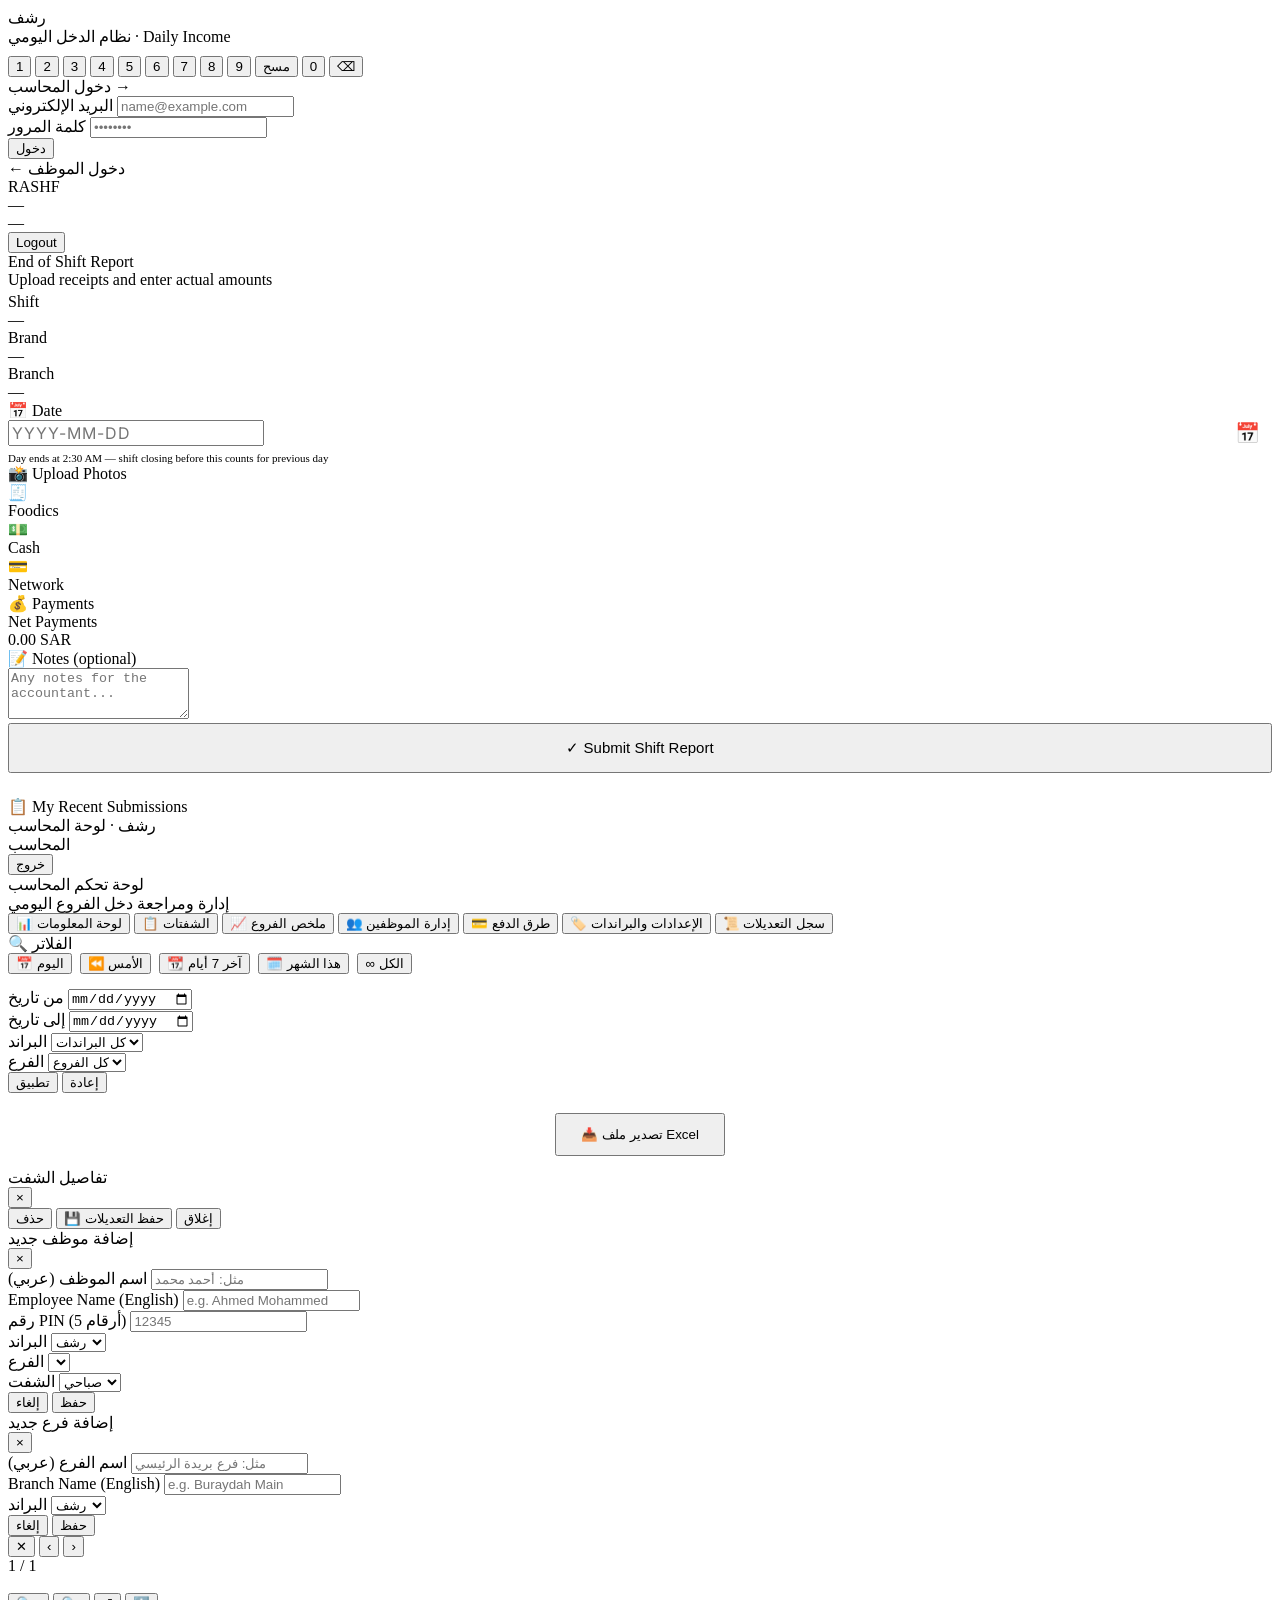
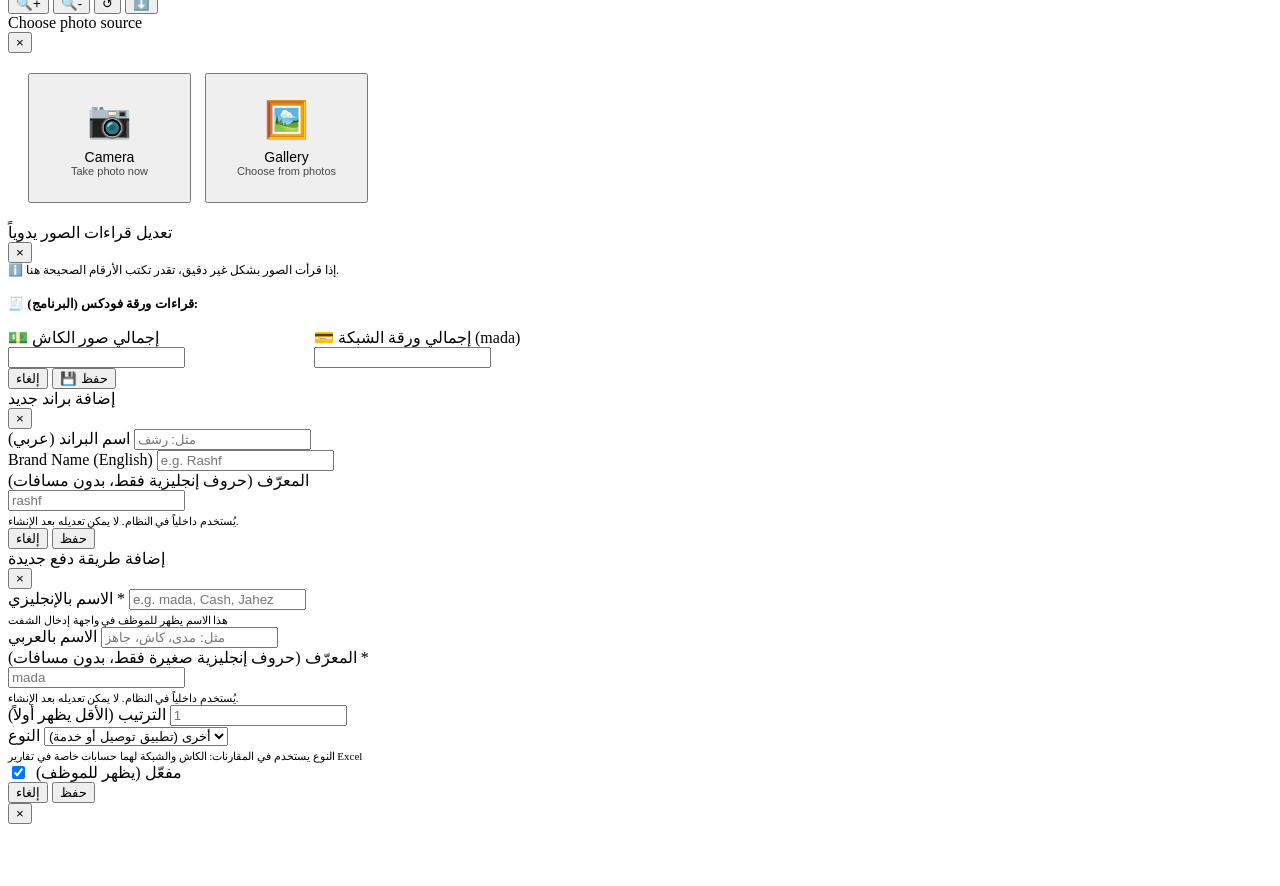
==== index.html @ af958cca "Add files via upload" ====
<!DOCTYPE html>
<html lang="ar">
<head>
<meta charset="UTF-8">
<meta name="viewport" content="width=device-width, initial-scale=1.0">
<meta name="theme-color" content="#0f1419">
<title>Daily Income System | نظام الدخل اليومي</title>
<link rel="preconnect" href="https://fonts.googleapis.com">
<link rel="preconnect" href="https://fonts.gstatic.com" crossorigin>
<link rel="preconnect" href="https://www.gstatic.com" crossorigin>
<link rel="preconnect" href="https://firestore.googleapis.com">
<link href="https://fonts.googleapis.com/css2?family=Tajawal:wght@400;700;900&family=IBM+Plex+Sans+Arabic:wght@400;500;600;700&family=Inter:wght@400;500;600;700;800&display=swap" rel="stylesheet">
<link rel="stylesheet" href="css/app.css">
<script type="module" src="js/main.js"></script>
</head>
<body>

<!-- ============ LOGIN ============ -->
<div id="loginScreen" class="login-screen">
  <div class="login-card">
    <div class="login-logo">رشف</div>
    <div class="login-subtitle">نظام الدخل اليومي · Daily Income</div>
    <div id="loginSyncNote" style="text-align:center;font-size:11px;color:var(--text-3);margin:-22px 0 18px;min-height:14px;"></div>

    <!-- PIN login (default) -->
    <div id="pinLoginView">
      <div class="login-error" id="loginError"></div>
      <div class="pin-display" id="pinDisplay">
        <div class="pin-dot"></div>
        <div class="pin-dot"></div>
        <div class="pin-dot"></div>
        <div class="pin-dot"></div>
        <div class="pin-dot"></div>
      </div>
      <div class="pin-pad">
        <button class="pin-key" onclick="pinPress('1')">1</button>
        <button class="pin-key" onclick="pinPress('2')">2</button>
        <button class="pin-key" onclick="pinPress('3')">3</button>
        <button class="pin-key" onclick="pinPress('4')">4</button>
        <button class="pin-key" onclick="pinPress('5')">5</button>
        <button class="pin-key" onclick="pinPress('6')">6</button>
        <button class="pin-key" onclick="pinPress('7')">7</button>
        <button class="pin-key" onclick="pinPress('8')">8</button>
        <button class="pin-key" onclick="pinPress('9')">9</button>
        <button class="pin-key action" onclick="pinClear()">مسح</button>
        <button class="pin-key" onclick="pinPress('0')">0</button>
        <button class="pin-key action" onclick="pinDelete()">⌫</button>
      </div>
      <div class="login-mode-toggle">
        <a onclick="showAccountantLogin()">دخول المحاسب →</a>
      </div>
    </div>

    <!-- Accountant login -->
    <div class="acc-login-form" id="accLoginView">
      <div class="login-error" id="accLoginError"></div>
      <div class="form-group">
        <label class="form-label">البريد الإلكتروني</label>
        <input type="text" inputmode="email" autocomplete="username" class="form-input" id="accUsername" placeholder="name@example.com" style="direction: ltr; text-align: left;">
      </div>
      <div class="form-group">
        <label class="form-label">كلمة المرور</label>
        <input type="password" class="form-input" id="accPassword" autocomplete="current-password" placeholder="••••••••">
      </div>
      <button class="btn btn-block" id="accLoginBtn" onclick="handleAccountantLogin()">دخول</button>
      <div class="login-mode-toggle">
        <a onclick="showPinLogin()">← دخول الموظف</a>
      </div>
    </div>
  </div>
</div>

<!-- ============ EMPLOYEE APP ============ -->
<div id="employeeApp" class="app">
  <div class="navbar">
    <div class="navbar-brand">RASHF</div>
    <div class="navbar-user">
      <div class="user-info">
        <div class="name" id="empName">—</div>
        <div class="meta" id="empMeta">—</div>
      </div>
      <button class="btn btn-secondary btn-sm" onclick="logout()">Logout</button>
    </div>
  </div>
  <div class="container">
    <div class="page-header">
      <div class="page-title">End of Shift Report</div>
      <div class="page-subtitle">Upload receipts and enter actual amounts</div>
      <div id="empSyncStatus" style="font-size: 11px; color: var(--text-3); margin-top: 4px;"></div>
    </div>

    <div id="empAlert"></div>

    <!-- Info bar showing employee/shift/brand -->
    <div class="info-bar">
      <div class="info-cell">
        <div class="label">Shift</div>
        <div class="value" id="infoShift">—</div>
      </div>
      <div class="info-cell">
        <div class="label">Brand</div>
        <div class="value" id="infoBrand">—</div>
      </div>
      <div class="info-cell">
        <div class="label">Branch</div>
        <div class="value" id="infoBranch">—</div>
      </div>
    </div>

    <!-- Date -->
    <div class="card">
      <div class="card-title"><span class="icon">📅</span> Date</div>
      <div style="position: relative;">
        <input type="text" class="form-input" id="empDateDisplay" readonly tabindex="-1" placeholder="YYYY-MM-DD" style="direction: ltr; text-align: left; font-family: 'Inter', monospace; font-size: 16px; letter-spacing: 1px;">
        <span style="position: absolute; right: 12px; top: 50%; transform: translateY(-50%); font-size: 20px; pointer-events: none;">📅</span>
        <input type="date" id="empDate" aria-label="Date" style="position: absolute; inset: 0; width: 100%; height: 100%; opacity: 0; cursor: pointer;" onclick="openDatePicker()" onchange="onDateChange()">
      </div>
      <div style="font-size: 11px; color: var(--text-3); margin-top: 6px;">
        Day ends at 2:30 AM — shift closing before this counts for previous day
      </div>
    </div>

    <!-- Images -->
    <div class="card">
      <div class="card-title"><span class="icon">📸</span> Upload Photos</div>

      <!-- Hidden file inputs for camera and gallery -->
      <input type="file" id="fileFoodicsCamera" accept="image/*" capture="environment" style="display:none" onchange="handleFileUpload(event, 'foodics')">
      <input type="file" id="fileFoodicsGallery" accept="image/*" multiple style="display:none" onchange="handleFileUpload(event, 'foodics')">
      <input type="file" id="fileCashCamera" accept="image/*" capture="environment" style="display:none" onchange="handleFileUpload(event, 'cash')">
      <input type="file" id="fileCashGallery" accept="image/*" multiple style="display:none" onchange="handleFileUpload(event, 'cash')">
      <input type="file" id="fileNetworkCamera" accept="image/*" capture="environment" style="display:none" onchange="handleFileUpload(event, 'network')">
      <input type="file" id="fileNetworkGallery" accept="image/*" multiple style="display:none" onchange="handleFileUpload(event, 'network')">

      <div class="upload-section">
        <div class="upload-box" id="boxFoodics" onclick="showUploadOptions('foodics')">
          <div class="upload-icon">🧾</div>
          <div class="upload-label">Foodics</div>
          <span class="file-count" style="display:none;">0</span>
        </div>
        <div class="upload-box" id="boxCash" onclick="showUploadOptions('cash')">
          <div class="upload-icon">💵</div>
          <div class="upload-label">Cash</div>
          <span class="file-count" style="display:none;">0</span>
        </div>
        <div class="upload-box" id="boxNetwork" onclick="showUploadOptions('network')">
          <div class="upload-icon">💳</div>
          <div class="upload-label">Network</div>
          <span class="file-count" style="display:none;">0</span>
        </div>
      </div>
      <div id="previewFoodics" class="preview-list"></div>
      <div id="previewCash" class="preview-list"></div>
      <div id="previewNetwork" class="preview-list"></div>
    </div>

    <!-- Payments -->
    <div class="card">
      <div class="card-title"><span class="icon">💰</span> Payments</div>
      <div class="payments-grid" id="empPaymentsGrid">
        <!-- Will be populated dynamically by renderEmpPaymentsGrid() -->
      </div>
      <div class="total-card">
        <div class="label">Net Payments</div>
        <div>
          <span class="value" id="empTotal">0.00</span>
          <span class="currency">SAR</span>
        </div>
      </div>
    </div>

    <!-- Notes -->
    <div class="card">
      <div class="card-title"><span class="icon">📝</span> Notes (optional)</div>
      <textarea class="form-textarea" id="empNotes" rows="3" placeholder="Any notes for the accountant..."></textarea>
    </div>

    <div style="display: flex; gap: 10px;">
      <button class="btn btn-block" style="font-size: 15px; padding: 14px; flex: 1;" onclick="submitShift()" id="empSubmitBtn">
        ✓ Submit Shift Report
      </button>
      <button class="btn btn-secondary" style="font-size: 14px; padding: 14px 20px; display: none;" onclick="empCancelEdit()" id="empCancelEditBtn">
        ✕ Cancel Edit
      </button>
    </div>

    <div class="card" style="margin-top: 24px;">
      <div class="card-title"><span class="icon">📋</span> My Recent Submissions</div>
      <div id="empSubmissionsList"></div>
    </div>
  </div>
</div>

<!-- ============ ACCOUNTANT APP ============ -->
<div id="accountantApp" class="app">
  <div class="navbar">
    <div class="navbar-brand">رشف · لوحة المحاسب</div>
    <div class="navbar-user">
      <div class="user-info">
        <div class="name" id="accUserLabel">المحاسب</div>
        <div class="meta" id="navSyncStatus"></div>
      </div>
      <button class="btn btn-secondary btn-sm" onclick="logout()">خروج</button>
    </div>
  </div>
  <div class="container">
    <div class="page-header">
      <div class="page-title">لوحة تحكم المحاسب</div>
      <div class="page-subtitle">إدارة ومراجعة دخل الفروع اليومي</div>
    </div>

    <div id="accAlert"></div>
    <div id="accSecurityBanner"></div>

    <div class="tabs">
      <button class="tab active" onclick="switchTab('dashboard', this)">📊 لوحة المعلومات</button>
      <button class="tab" onclick="switchTab('shifts', this)">📋 الشفتات</button>
      <button class="tab" onclick="switchTab('summary', this)">📈 ملخص الفروع</button>
      <button class="tab" onclick="switchTab('employees', this)">👥 إدارة الموظفين</button>
      <button class="tab" onclick="switchTab('payments', this)">💳 طرق الدفع</button>
      <button class="tab" onclick="switchTab('brands', this)">🏷️ الإعدادات والبراندات</button>
      <button class="tab" onclick="switchTab('audit', this)">📜 سجل التعديلات</button>
    </div>

    <!-- Dashboard tab -->
    <div id="tabDashboard" class="tab-content">
      <div class="stats-grid" id="statsGrid"></div>


      <div class="card">
        <div class="card-title"><span class="icon">🔍</span> الفلاتر</div>
        <div style="display: flex; gap: 8px; margin-bottom: 14px; flex-wrap: wrap;">
          <button class="btn btn-sm btn-secondary" onclick="quickFilter('today')">📅 اليوم</button>
          <button class="btn btn-sm btn-secondary" onclick="quickFilter('yesterday')">⏪ الأمس</button>
          <button class="btn btn-sm btn-secondary" onclick="quickFilter('week')">📆 آخر 7 أيام</button>
          <button class="btn btn-sm btn-secondary" onclick="quickFilter('month')">🗓️ هذا الشهر</button>
          <button class="btn btn-sm btn-secondary" onclick="quickFilter('all')">∞ الكل</button>
        </div>
        <div class="filter-bar">
          <div class="form-group">
            <label class="form-label">من تاريخ</label>
            <input type="date" class="form-input" id="filterDateFrom">
          </div>
          <div class="form-group">
            <label class="form-label">إلى تاريخ</label>
            <input type="date" class="form-input" id="filterDateTo">
          </div>
          <div class="form-group">
            <label class="form-label">البراند</label>
            <select class="form-select" id="filterBrand">
              <option value="">كل البراندات</option>
              <option value="rashf">رشف</option>
              <option value="armeema">أرميما</option>
            </select>
          </div>
          <div class="form-group">
            <label class="form-label">الفرع</label>
            <select class="form-select" id="filterBranch">
              <option value="">كل الفروع</option>
            </select>
          </div>
          <button class="btn" onclick="applyFilters()">تطبيق</button>
          <button class="btn btn-secondary" onclick="resetFilters()">إعادة</button>
        </div>
      </div>

      <div style="text-align: center; margin-top: 20px;">
        <button class="btn btn-success" style="padding: 12px 24px;" onclick="exportToExcel()">
          📥 تصدير ملف Excel
        </button>
      </div>
      <div id="loadedRangeNote" style="text-align: center; font-size: 11px; color: var(--text-3); margin-top: 12px;"></div>
    </div>

    <!-- Shifts tab -->
    <div id="tabShifts" class="tab-content" style="display:none;">
      <!-- Batch OCR section -->
      <div class="card" style="border-color: rgba(96, 165, 250, 0.3);">
        <div class="card-title" style="color: var(--info);">
          <span class="icon">🤖</span> قراءة جماعية للصور بالذكاء الاصطناعي
        </div>
        <p style="color: var(--text-2); font-size: 13px; margin-bottom: 14px; line-height: 1.7;">
          حدد التاريخ والنطاق ثم اضغط "ابدأ القراءة الجماعية" — النظام راح يقرأ كل صور الشفتات تلقائياً ويحفظ النتائج.
          بعدها تقدر تراجع كل شفت على حدة.
        </p>
        <div style="display: flex; gap: 8px; flex-wrap: wrap; margin-bottom: 14px;">
          <button class="btn btn-sm btn-secondary" onclick="setBatchDate('today')">📅 اليوم</button>
          <button class="btn btn-sm btn-secondary" onclick="setBatchDate('yesterday')">⏪ الأمس</button>
          <button class="btn btn-sm btn-secondary" onclick="setBatchDate('week')">📆 آخر 7 أيام</button>
        </div>
        <div class="filter-bar" style="margin-bottom: 14px;">
          <div class="form-group">
            <label class="form-label">من تاريخ</label>
            <input type="date" class="form-input" id="batchDateFrom">
          </div>
          <div class="form-group">
            <label class="form-label">إلى تاريخ</label>
            <input type="date" class="form-input" id="batchDateTo">
          </div>
          <div class="form-group">
            <label class="form-label">الفرع</label>
            <select class="form-select" id="batchBranch">
              <option value="">كل الفروع</option>
            </select>
          </div>
          <div class="form-group">
            <label class="form-label">الحالة</label>
            <select class="form-select" id="batchScope">
              <option value="pending">الشفتات غير المقروءة فقط</option>
              <option value="all">كل الشفتات (إعادة قراءة)</option>
            </select>
          </div>
        </div>
        <div style="display: flex; gap: 8px; flex-wrap: wrap;">
          <button class="btn" onclick="startBatchOcr()" id="batchStartBtn">▶️ ابدأ القراءة الجماعية</button>
          <button class="btn btn-secondary" onclick="previewBatchScope()">🔍 عرض الشفتات المختارة</button>
        </div>
        <div id="batchStatus" style="margin-top: 14px;"></div>
      </div>

      <!-- Image Export section -->
      <div class="card" style="border-color: rgba(212, 165, 116, 0.3);">
        <div class="card-title" style="color: var(--accent);">
          <span class="icon">📦</span> تصدير الصور كملف مضغوط (ZIP)
        </div>
        <p style="color: var(--text-2); font-size: 13px; margin-bottom: 14px; line-height: 1.7;">
          حدد التاريخ والنطاق ثم اضغط "تصدير الصور" — النظام راح يجمع كل صور الشفتات في ملف ZIP منظم:<br>
          <code style="background: var(--bg); padding: 2px 6px; border-radius: 4px; font-size: 11px;">الفرع/التاريخ_الشفت/فودكس_1.jpg, كاش_1.jpg, شبكة_1.jpg</code>
        </p>
        <div style="display: flex; gap: 8px; flex-wrap: wrap; margin-bottom: 14px;">
          <button class="btn btn-sm btn-secondary" onclick="setExportDate('today')">📅 اليوم</button>
          <button class="btn btn-sm btn-secondary" onclick="setExportDate('yesterday')">⏪ الأمس</button>
          <button class="btn btn-sm btn-secondary" onclick="setExportDate('week')">📆 آخر 7 أيام</button>
          <button class="btn btn-sm btn-secondary" onclick="setExportDate('month')">📊 هذا الشهر</button>
        </div>
        <div class="filter-bar" style="margin-bottom: 14px;">
          <div class="form-group">
            <label class="form-label">من تاريخ</label>
            <input type="date" class="form-input" id="exportDateFrom">
          </div>
          <div class="form-group">
            <label class="form-label">إلى تاريخ</label>
            <input type="date" class="form-input" id="exportDateTo">
          </div>
          <div class="form-group">
            <label class="form-label">الفرع</label>
            <select class="form-select" id="exportBranch">
              <option value="">كل الفروع</option>
            </select>
          </div>
        </div>
        <div style="display: flex; gap: 8px; flex-wrap: wrap;">
          <button class="btn" onclick="exportImagesZip()" id="exportZipBtn">📦 تصدير الصور كـ ZIP</button>
          <button class="btn btn-secondary" onclick="previewExportScope()">🔍 عرض الشفتات والصور</button>
        </div>
        <div id="exportStatus" style="margin-top: 14px;"></div>
      </div>

      <div class="card">
        <div class="card-title"><span class="icon">📋</span> كل الشفتات المرسلة</div>
        <div class="table-wrap">
          <table class="data-table">
            <thead>
              <tr>
                <th>التاريخ</th>
                <th>البراند</th>
                <th>الفرع</th>
                <th>الشفت</th>
                <th>الموظف</th>
                <th>الإجمالي</th>
                <th>الصور</th>
                <th>الحالة</th>
                <th>إجراءات</th>
              </tr>
            </thead>
            <tbody id="shiftsTableBody"></tbody>
          </table>
        </div>
        <div id="shiftsMore" style="text-align: center; margin-top: 12px;"></div>
      </div>
    </div>

    <!-- Summary tab -->
    <div id="tabSummary" class="tab-content" style="display:none;">
      <div class="card">
        <div class="card-title"><span class="icon">📈</span> ملخص الدخل لكل فرع</div>
        <div id="branchSummary"></div>
      </div>
    </div>

    <!-- Employees management tab -->
    <div id="tabEmployees" class="tab-content" style="display:none;">
      <div class="card">
        <div class="card-title">
          <span class="icon">👥</span> إدارة الموظفين
          <button class="btn btn-sm" style="margin-inline-start: auto;" onclick="openEmployeeModal()">+ إضافة موظف</button>
        </div>
        <div class="table-wrap">
          <table class="data-table">
            <thead>
              <tr>
                <th>الاسم</th>
                <th>رقم PIN</th>
                <th>البراند</th>
                <th>الفرع</th>
                <th>الشفت</th>
                <th>إجراءات</th>
              </tr>
            </thead>
            <tbody id="employeesTableBody"></tbody>
          </table>
        </div>
      </div>

      <div class="card">
        <div class="card-title">
          <span class="icon">🏢</span> إدارة الفروع
          <button class="btn btn-sm" style="margin-inline-start: auto;" onclick="openBranchModal()">+ إضافة فرع</button>
        </div>
        <div class="table-wrap">
          <table class="data-table">
            <thead>
              <tr>
                <th>اسم الفرع</th>
                <th>البراند</th>
                <th>عدد الموظفين</th>
                <th>إجراءات</th>
              </tr>
            </thead>
            <tbody id="branchesTableBody"></tbody>
          </table>
        </div>
      </div>
    </div>
    <!-- Payment Methods Management Tab -->
    <div id="tabPayments" class="tab-content" style="display:none;">
      <div class="card">
        <div class="card-title">
          <span class="icon">💳</span> إدارة طرق الدفع
          <button class="btn btn-sm" style="margin-inline-start: auto;" onclick="openPaymentMethodModal()">+ إضافة طريقة دفع</button>
        </div>
        <p style="color: var(--text-2); font-size: 13px; margin-bottom: 14px;">
          أضف، عدّل، أو احذف طرق الدفع. الطرق المفعّلة فقط تظهر للموظف في واجهة إدخال الشفتات.
        </p>
        <div class="alert alert-info" style="font-size: 12px; margin-bottom: 16px;">
          ℹ️ <strong>تنبيه:</strong> حذف طريقة دفع لن يحذف البيانات القديمة، لكن لن يستطيع الموظف إدخال مبالغ جديدة لها.
          استخدم خيار "تعطيل" بدلاً من الحذف للحفاظ على البيانات التاريخية.
        </div>
        <div class="table-wrap">
          <table class="data-table">
            <thead>
              <tr>
                <th>الترتيب</th>
                <th>الاسم بالإنجليزي</th>
                <th>الاسم بالعربي</th>
                <th>المعرّف</th>
                <th>النوع</th>
                <th>الحالة</th>
                <th>إجراءات</th>
              </tr>
            </thead>
            <tbody id="paymentMethodsTableBody"></tbody>
          </table>
        </div>
      </div>
    </div>
    <!-- Brands management tab -->
    <div id="tabBrands" class="tab-content" style="display:none;">
      <div class="card">
        <div class="card-title">
          <span class="icon">🏷️</span> إدارة البراندات
          <button class="btn btn-sm" style="margin-inline-start: auto;" onclick="openBrandModal()">+ إضافة براند</button>
        </div>
        <div class="table-wrap">
          <table class="data-table">
            <thead>
              <tr>
                <th>الاسم</th>
                <th>المعرّف</th>
                <th>عدد الفروع</th>
                <th>عدد الموظفين</th>
                <th>إجراءات</th>
              </tr>
            </thead>
            <tbody id="brandsTableBody"></tbody>
          </table>
        </div>
      </div>

      <!-- OCR Settings -->
      <div class="card" style="border-color: rgba(96, 165, 250, 0.3);">
        <div class="card-title" style="color: var(--info);">
          <span class="icon">🤖</span> إعدادات قراءة الصور بالذكاء الاصطناعي
        </div>
        <div class="alert alert-info" style="margin-bottom: 14px;">
          ℹ️ يستخدم النظام <strong>Google Gemini</strong> لقراءة الصور. إذا كان الموديل المختار مشغولاً أو غير متاح يتحول النظام تلقائياً للموديل التالي في القائمة.
        </div>
        <div class="alert alert-danger" style="margin-bottom: 14px; font-size: 12px;">
          ⚠️ المفتاح يُحفظ في متصفح هذا الجهاز فقط ولا يُرفع للسحابة ولا يدخل في النسخ الاحتياطية. قيّده من Google Cloud Console على نطاق موقعك (HTTP referrer) حتى لا يُستخدم من مكان آخر.
        </div>
        <div class="form-group">
          <label class="form-label">Google Gemini API Key</label>
          <input type="password" class="form-input" id="apiKeyInput" placeholder="AIza..." style="direction: ltr; text-align: left; font-family: monospace;">
          <div style="font-size: 12px; color: var(--text-3); margin-top: 8px; line-height: 1.8;">
            <strong>كيف تحصل على المفتاح (مجاناً):</strong><br>
            1. ادخل على <a href="https://aistudio.google.com/apikey" target="_blank" style="color: var(--accent);">aistudio.google.com/apikey</a><br>
            2. سجل دخول بحساب Google<br>
            3. اضغط "Create API Key"<br>
            4. انسخ المفتاح والصقه هنا
          </div>
        </div>
        <div class="form-group">
          <label class="form-label">الموديل الافتراضي (لورقة فودكس وورقة الشبكة)</label>
          <select class="form-select" id="modelSelect">
            <option value="gemini-2.5-flash">Gemini 2.5 Flash (الأقوى - موصى به)</option>
            <option value="gemini-2.5-flash-lite">Gemini 2.5 Flash Lite (أسرع وأرخص)</option>
            <option value="gemini-2.0-flash">Gemini 2.0 Flash</option>
            <option value="gemini-2.0-flash-lite">Gemini 2.0 Flash Lite</option>
          </select>
          <div style="font-size: 11px; color: var(--text-3); margin-top: 6px;">
            للإيصالات العادية، Lite يكفي. لو فيه مشاكل، اختر Flash.
          </div>
        </div>
        <div class="form-group">
          <label class="form-label">موديل قراءة الكاش (مهمة معقدة)</label>
          <select class="form-select" id="modelCashSelect">
            <option value="gemini-2.5-flash">Gemini 2.5 Flash (الأفضل لعد الفلوس)</option>
            <option value="gemini-2.5-flash-lite">Gemini 2.5 Flash Lite</option>
            <option value="gemini-2.0-flash">Gemini 2.0 Flash</option>
          </select>
          <div style="font-size: 11px; color: var(--text-3); margin-top: 6px;">
            قراءة الفلوس تحتاج موديل قوي. لا تستخدم Lite هنا.
          </div>
        </div>
        <div style="display: flex; gap: 8px; flex-wrap: wrap;">
          <button class="btn" onclick="saveApiKey()">💾 حفظ المفتاح</button>
          <button class="btn btn-secondary" onclick="testApiKey()">🧪 اختبار المفتاح</button>
          <button class="btn btn-danger" onclick="clearApiKey()">🗑️ حذف</button>
        </div>
        <div id="apiKeyStatus" style="margin-top: 12px;"></div>
      </div>

      <!-- Firebase Cloud Sync -->
      <div class="card" style="border-color: rgba(255, 152, 0, 0.4);">
        <div class="card-title" style="color: #ff9800;">
          <span class="icon">☁️</span> المزامنة السحابية (Firebase) - الموصى به
        </div>
        <p style="color: var(--text-2); font-size: 13px; margin-bottom: 14px; line-height: 1.7;">
          <strong>المزامنة اللحظية بين كل الأجهزة!</strong> لما تضيف موظف على الكمبيوتر، يظهر فوراً على الجوال.
          البيانات محفوظة في Firebase السحابي وآمنة.
        </p>
        <div style="display: flex; align-items: center; gap: 12px; margin-bottom: 14px; padding: 12px; background: var(--bg); border-radius: 8px;">
          <label style="display: flex; align-items: center; gap: 10px; cursor: pointer; font-weight: 600;">
            <input type="checkbox" id="firebaseToggle" onchange="setFirebaseSync(this.checked)" style="width: 18px; height: 18px;">
            <span>تفعيل المزامنة السحابية</span>
          </label>
          <div style="margin-inline-start: auto; font-size: 12px; color: var(--text-2);" id="firebaseSyncStatus">⚪ غير متصل</div>
        </div>
        <div style="display: flex; gap: 8px; flex-wrap: wrap; align-items: center;">
          <button class="btn btn-sm" onclick="retrySyncNow()">🔄 إعادة محاولة المزامنة</button>
          <button class="btn btn-sm btn-secondary" id="migrateImagesBtn" onclick="migrateImages()">🗜️ ترحيل صور الشفتات القديمة</button>
          <span id="legacyImagesNote" style="font-size: 12px; color: var(--text-2);"></span>
        </div>
        <div class="alert alert-info" style="margin-top: 14px; font-size: 12px; line-height: 1.9;">
          ℹ️ المزامنة مفعّلة تلقائياً على كل جهاز جديد. كل شفت يُحفظ مستقلاً، وكل صورة في مستند خاص بها، فلا يمسح جهازٌ تعديلات جهاز آخر.
          إذا انقطع الإنترنت تُحفظ البيانات على الجهاز وتُرفع تلقائياً عند عودته — راقب عبارة "بانتظار الرفع" أعلاه.
        </div>
      </div>

      <!-- Manual Data Sync section -->
      <div class="card" style="border-color: rgba(96, 165, 250, 0.3);">
        <div class="card-title" style="color: var(--info);">
          <span class="icon">🔄</span> النسخ الاحتياطي اليدوي (JSON)
        </div>
        <p style="color: var(--text-2); font-size: 13px; margin-bottom: 14px; line-height: 1.7;">
          للاحتياط: صدّر كل البيانات لملف JSON تقدر تحفظه أو ترسله لجهاز ثاني.
        </p>
        <div style="display: flex; gap: 8px; flex-wrap: wrap;">
          <button class="btn" onclick="exportAllData()">📤 تصدير كل البيانات (JSON)</button>
          <button class="btn btn-secondary" onclick="document.getElementById('importDataInput').click()">📥 استيراد البيانات</button>
          <input type="file" id="importDataInput" accept=".json,application/json" style="display:none" onchange="importAllData(event)">
        </div>
      </div>

      <!-- Danger zone -->
      <div class="card" style="border-color: rgba(248, 113, 113, 0.3);">
        <div class="card-title" style="color: var(--danger);">
          <span class="icon">⚠️</span> منطقة خطرة
        </div>
        <p style="color: var(--text-2); font-size: 13px; margin-bottom: 14px; line-height: 1.7;">
          <strong>مسح بيانات هذا الجهاز:</strong> يمسح النسخة المحلية فقط ثم يعيد تحميل كل شيء من السحابة (مفيد إذا ظهرت بيانات قديمة على جهاز).<br>
          <strong>حذف الشفتات:</strong> يحذف نهائياً الشفتات المطابقة للفلتر الحالي في لوحة المعلومات، من كل الأجهزة. <strong>لا يمكن التراجع.</strong>
        </p>
        <button class="btn btn-danger" onclick="resetAllData()">🧹 مسح بيانات هذا الجهاز وإعادة التحميل</button>
        <button class="btn btn-secondary" style="margin-inline-start: 8px;" onclick="resetShiftsOnly()">🗑️ حذف الشفتات المطابقة للفلتر</button>
      </div>
    </div>
    <!-- Audit log tab -->
    <div id="tabAudit" class="tab-content" style="display:none;">
      <div class="card">
        <div class="card-title">
          <span class="icon">📜</span> سجل التعديلات
          <button class="btn btn-sm btn-secondary" style="margin-inline-start: auto;" onclick="renderAudit()">🔄 تحديث</button>
        </div>
        <p style="color: var(--text-2); font-size: 13px; margin-bottom: 14px;">كل إضافة أو تعديل أو حذف يُسجَّل هنا: من قام به، متى، وما الذي تغيّر (آخر 300 عملية).</p>
        <div class="table-wrap">
          <table class="data-table">
            <thead><tr><th>الوقت</th><th>المستخدم</th><th>العملية</th><th>التفاصيل</th></tr></thead>
            <tbody id="auditTableBody"></tbody>
          </table>
        </div>
      </div>
    </div>
  </div>
</div>
<div class="modal-overlay" id="shiftModal">
  <div class="modal">
    <div class="modal-header">
      <div class="modal-title">تفاصيل الشفت</div>
      <button class="modal-close" onclick="closeShiftModal()">×</button>
    </div>
    <div class="modal-body" id="shiftModalBody"></div>
    <div class="modal-footer">
      <button class="btn btn-danger" onclick="deleteShift()">حذف</button>
      <button class="btn" onclick="saveShiftEdits()">💾 حفظ التعديلات</button>
      <button class="btn btn-secondary" onclick="closeShiftModal()">إغلاق</button>
    </div>
  </div>
</div>

<div class="modal-overlay" id="employeeModal">
  <div class="modal" style="max-width: 500px;">
    <div class="modal-header">
      <div class="modal-title" id="employeeModalTitle">إضافة موظف جديد</div>
      <button class="modal-close" onclick="closeEmployeeModal()">×</button>
    </div>
    <div class="modal-body">
      <div class="form-group">
        <label class="form-label">اسم الموظف (عربي)</label>
        <input type="text" class="form-input" id="empFormNameAr" placeholder="مثل: أحمد محمد">
      </div>
      <div class="form-group">
        <label class="form-label">Employee Name (English)</label>
        <input type="text" class="form-input" id="empFormNameEn" placeholder="e.g. Ahmed Mohammed" style="direction: ltr; text-align: left;">
      </div>
      <div class="form-group">
        <label class="form-label">رقم PIN (5 أرقام)</label>
        <input type="text" inputmode="numeric" maxlength="5" class="form-input" id="empFormPin" placeholder="12345">
      </div>
      <div class="form-group">
        <label class="form-label">البراند</label>
        <select class="form-select" id="empFormBrand" onchange="updateBranchDropdown()">
          <option value="rashf">رشف</option>
          <option value="armeema">أرميما</option>
        </select>
      </div>
      <div class="form-group">
        <label class="form-label">الفرع</label>
        <select class="form-select" id="empFormBranch"></select>
      </div>
      <div class="form-group">
        <label class="form-label">الشفت</label>
        <select class="form-select" id="empFormShift">
          <option value="morning">صباحي</option>
          <option value="evening">مسائي</option>
          <option value="saudi">سعودي</option>
        </select>
      </div>
    </div>
    <div class="modal-footer">
      <button class="btn btn-secondary" onclick="closeEmployeeModal()">إلغاء</button>
      <button class="btn" onclick="saveEmployee()">حفظ</button>
    </div>
  </div>
</div>

<div class="modal-overlay" id="branchModal">
  <div class="modal" style="max-width: 460px;">
    <div class="modal-header">
      <div class="modal-title" id="branchModalTitle">إضافة فرع جديد</div>
      <button class="modal-close" onclick="closeBranchModal()">×</button>
    </div>
    <div class="modal-body">
      <div class="form-group">
        <label class="form-label">اسم الفرع (عربي)</label>
        <input type="text" class="form-input" id="branchFormNameAr" placeholder="مثل: فرع بريدة الرئيسي">
      </div>
      <div class="form-group">
        <label class="form-label">Branch Name (English)</label>
        <input type="text" class="form-input" id="branchFormNameEn" placeholder="e.g. Buraydah Main" style="direction: ltr; text-align: left;">
      </div>
      <div class="form-group">
        <label class="form-label">البراند</label>
        <select class="form-select" id="branchFormBrand">
          <option value="rashf">رشف</option>
          <option value="armeema">أرميما</option>
        </select>
      </div>
    </div>
    <div class="modal-footer">
      <button class="btn btn-secondary" onclick="closeBranchModal()">إلغاء</button>
      <button class="btn" onclick="saveBranch()">حفظ</button>
    </div>
  </div>
</div>

<!-- Upload source picker modal -->
<!-- Image Lightbox -->
<div class="lightbox-overlay" id="imageLightbox" onclick="closeLightbox(event)">
  <button class="lightbox-close" onclick="closeLightbox()" title="إغلاق">✕</button>
  <button class="lightbox-nav lightbox-prev" onclick="lightboxNav(-1, event)" title="السابقة">‹</button>
  <button class="lightbox-nav lightbox-next" onclick="lightboxNav(1, event)" title="التالية">›</button>
  <div class="lightbox-counter" id="lightboxCounter">1 / 1</div>
  <div class="lightbox-content" onclick="event.stopPropagation()">
    <img id="lightboxImg" src="" alt="">
  </div>
  <div class="lightbox-actions">
    <button class="lightbox-action-btn" onclick="lightboxZoom(1.25)" title="تكبير">🔍+</button>
    <button class="lightbox-action-btn" onclick="lightboxZoom(0.8)" title="تصغير">🔍-</button>
    <button class="lightbox-action-btn" onclick="lightboxReset()" title="إعادة">↺</button>
    <button class="lightbox-action-btn" onclick="lightboxDownload()" title="تحميل">⬇️</button>
  </div>
</div>

<div class="modal-overlay" id="uploadSourceModal">
  <div class="modal" style="max-width: 380px;">
    <div class="modal-header">
      <div class="modal-title" id="uploadSourceTitle">Choose photo source</div>
      <button class="modal-close" onclick="closeUploadSourceModal()">×</button>
    </div>
    <div class="modal-body" style="padding: 20px;">
      <div style="display: grid; grid-template-columns: 1fr 1fr; gap: 14px;">
        <button class="btn" style="flex-direction: column; padding: 24px 12px; height: auto;" onclick="triggerUpload('camera')">
          <div style="font-size: 36px;">📷</div>
          <div style="margin-top: 8px; font-size: 14px;">Camera</div>
          <div style="font-size: 11px; opacity: 0.7;">Take photo now</div>
        </button>
        <button class="btn btn-secondary" style="flex-direction: column; padding: 24px 12px; height: auto;" onclick="triggerUpload('gallery')">
          <div style="font-size: 36px;">🖼️</div>
          <div style="margin-top: 8px; font-size: 14px;">Gallery</div>
          <div style="font-size: 11px; opacity: 0.7;">Choose from photos</div>
        </button>
      </div>
    </div>
  </div>
</div>

<div class="modal-overlay" id="ocrEditModal">
  <div class="modal" style="max-width: 600px;">
    <div class="modal-header">
      <div class="modal-title">تعديل قراءات الصور يدوياً</div>
      <button class="modal-close" onclick="closeOcrEditModal()">×</button>
    </div>
    <div class="modal-body">
      <div class="alert alert-info" style="font-size: 12px;">
        ℹ️ إذا قرأت الصور بشكل غير دقيق، تقدر تكتب الأرقام الصحيحة هنا.
      </div>

      <h4 style="font-size: 13px; color: var(--text-2); margin-bottom: 10px;">🧾 قراءات ورقة فودكس (البرنامج):</h4>
      <div class="payments-grid" style="margin-bottom: 16px;" id="ocrFoodicsGrid">
        <!-- Populated dynamically -->
      </div>

      <div style="display: grid; grid-template-columns: 1fr 1fr; gap: 12px;">
        <div class="pay-input">
          <label>💵 إجمالي صور الكاش</label>
          <input type="number" step="0.01" id="ocr_cash_image">
        </div>
        <div class="pay-input">
          <label>💳 إجمالي ورقة الشبكة (mada)</label>
          <input type="number" step="0.01" id="ocr_network_image">
        </div>
      </div>
    </div>
    <div class="modal-footer">
      <button class="btn btn-secondary" onclick="closeOcrEditModal()">إلغاء</button>
      <button class="btn" onclick="saveOcrEdits()">💾 حفظ</button>
    </div>
  </div>
</div>

<div class="modal-overlay" id="brandModal">
  <div class="modal" style="max-width: 460px;">
    <div class="modal-header">
      <div class="modal-title" id="brandModalTitle">إضافة براند جديد</div>
      <button class="modal-close" onclick="closeBrandModal()">×</button>
    </div>
    <div class="modal-body">
      <div class="form-group">
        <label class="form-label">اسم البراند (عربي)</label>
        <input type="text" class="form-input" id="brandFormNameAr" placeholder="مثل: رشف">
      </div>
      <div class="form-group">
        <label class="form-label">Brand Name (English)</label>
        <input type="text" class="form-input" id="brandFormNameEn" placeholder="e.g. Rashf" style="direction: ltr; text-align: left;">
      </div>
      <div class="form-group" id="brandIdFormGroup">
        <label class="form-label">المعرّف (حروف إنجليزية فقط، بدون مسافات)</label>
        <input type="text" class="form-input" id="brandFormId" placeholder="rashf" style="direction: ltr; text-align: left;">
        <div style="font-size: 11px; color: var(--text-3); margin-top: 4px;">يُستخدم داخلياً في النظام. لا يمكن تعديله بعد الإنشاء.</div>
      </div>
    </div>
    <div class="modal-footer">
      <button class="btn btn-secondary" onclick="closeBrandModal()">إلغاء</button>
      <button class="btn" onclick="saveBrand()">حفظ</button>
    </div>
  </div>
</div>

<!-- Payment Method Modal -->
<div class="modal-overlay" id="paymentMethodModal">
  <div class="modal" style="max-width: 500px;">
    <div class="modal-header">
      <div class="modal-title" id="paymentMethodModalTitle">إضافة طريقة دفع جديدة</div>
      <button class="modal-close" onclick="closePaymentMethodModal()">×</button>
    </div>
    <div class="modal-body">
      <div class="form-group">
        <label class="form-label">الاسم بالإنجليزي *</label>
        <input type="text" class="form-input" id="pmFormNameEn" placeholder="e.g. mada, Cash, Jahez" style="direction: ltr; text-align: left;">
        <div style="font-size: 11px; color: var(--text-3); margin-top: 4px;">هذا الاسم يظهر للموظف في واجهة إدخال الشفت</div>
      </div>
      <div class="form-group">
        <label class="form-label">الاسم بالعربي</label>
        <input type="text" class="form-input" id="pmFormNameAr" placeholder="مثل: مدى، كاش، جاهز">
      </div>
      <div class="form-group" id="pmIdFormGroup">
        <label class="form-label">المعرّف (حروف إنجليزية صغيرة فقط، بدون مسافات) *</label>
        <input type="text" class="form-input" id="pmFormId" placeholder="mada" style="direction: ltr; text-align: left;">
        <div style="font-size: 11px; color: var(--text-3); margin-top: 4px;">يُستخدم داخلياً في النظام. لا يمكن تعديله بعد الإنشاء.</div>
      </div>
      <div class="form-group">
        <label class="form-label">الترتيب (الأقل يظهر أولاً)</label>
        <input type="number" class="form-input" id="pmFormOrder" placeholder="1" min="1" style="direction: ltr; text-align: left;">
      </div>
      <div class="form-group">
        <label class="form-label">النوع</label>
        <select class="form-select" id="pmFormType">
          <option value="other">أخرى (تطبيق توصيل أو خدمة)</option>
          <option value="cash">كاش (نقدي)</option>
          <option value="card">شبكة (بطاقة)</option>
        </select>
        <div style="font-size: 11px; color: var(--text-3); margin-top: 4px;">
          النوع يستخدم في المقارنات: الكاش والشبكة لهما حسابات خاصة في تقارير Excel
        </div>
      </div>
      <div class="form-group">
        <label style="display: flex; align-items: center; gap: 8px; cursor: pointer;">
          <input type="checkbox" id="pmFormActive" checked>
          <span>مفعّل (يظهر للموظف)</span>
        </label>
      </div>
    </div>
    <div class="modal-footer">
      <button class="btn btn-secondary" onclick="closePaymentMethodModal()">إلغاء</button>
      <button class="btn" onclick="savePaymentMethod()">حفظ</button>
    </div>
  </div>
</div>

<!-- Generic choice dialog (replaces prompt()) -->
<div class="modal-overlay" id="choiceModal">
  <div class="modal" style="max-width: 400px;">
    <div class="modal-header">
      <div class="modal-title" id="choiceTitle"></div>
      <button class="modal-close" id="choiceClose">×</button>
    </div>
    <div class="modal-body" style="padding: 20px;">
      <p id="choiceText" style="color: var(--text-2); font-size: 14px; line-height: 1.7; margin-bottom: 16px;"></p>
      <div id="choiceButtons" style="display: grid; gap: 10px;"></div>
    </div>
  </div>
</div>

<noscript><div style="padding: 40px; text-align: center; color: #fff;">JavaScript is required · يتطلب النظام تفعيل JavaScript</div></noscript>
</body>
</html>
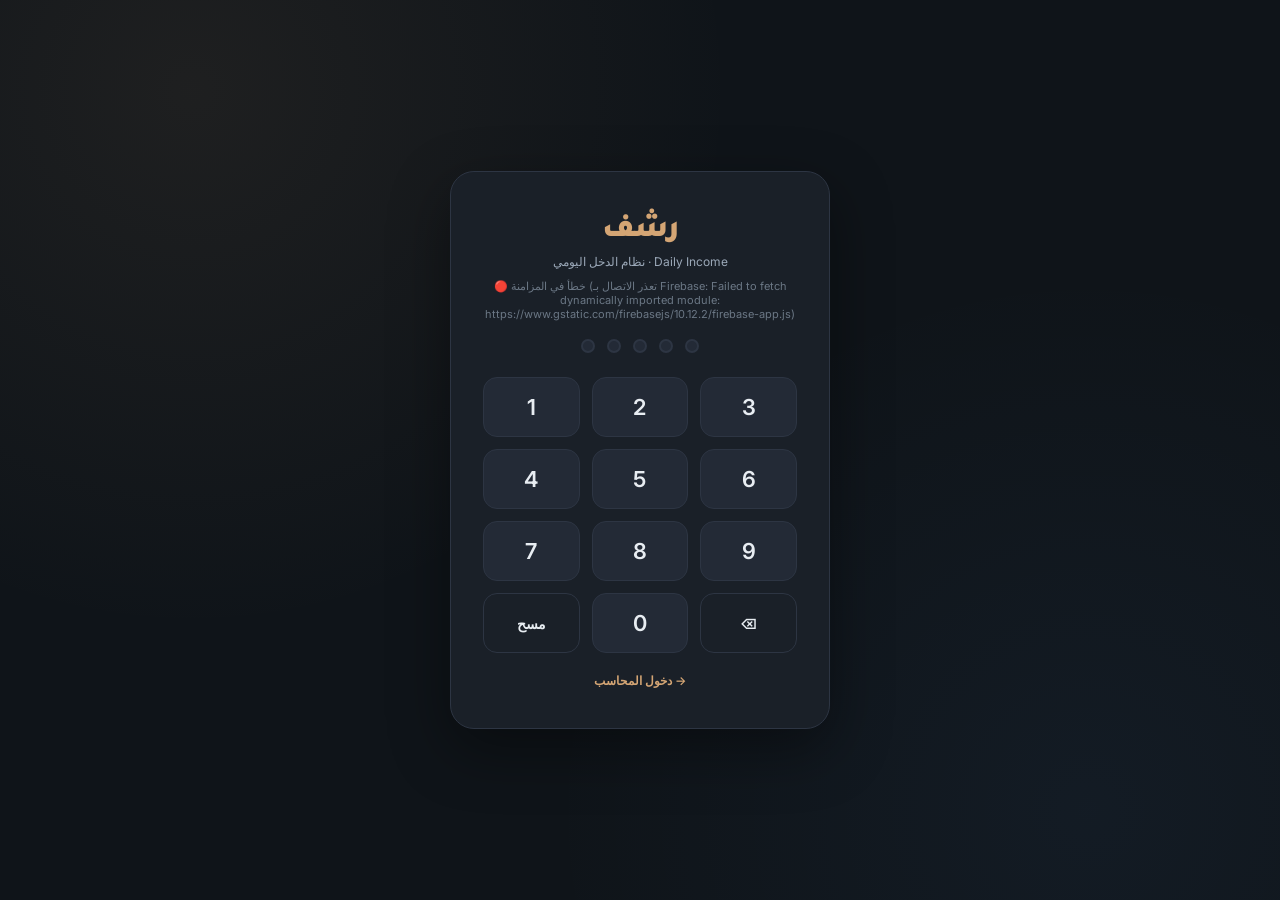
==== commit 83c45bcf: "Add files via upload" ====
--- a/index.html
+++ b/index.html
@@ -512,21 +512,16 @@
         <div class="form-group">
           <label class="form-label">الموديل الافتراضي (لورقة فودكس وورقة الشبكة)</label>
           <select class="form-select" id="modelSelect">
-            <option value="gemini-2.5-flash">Gemini 2.5 Flash (الأقوى - موصى به)</option>
-            <option value="gemini-2.5-flash-lite">Gemini 2.5 Flash Lite (أسرع وأرخص)</option>
-            <option value="gemini-2.0-flash">Gemini 2.0 Flash</option>
-            <option value="gemini-2.0-flash-lite">Gemini 2.0 Flash Lite</option>
+            <option value="">تلقائي: أحدث موديل متاح (موصى به)</option>
           </select>
           <div style="font-size: 11px; color: var(--text-3); margin-top: 6px;">
-            للإيصالات العادية، Lite يكفي. لو فيه مشاكل، اختر Flash.
+            القائمة تُجلب من Google حسب مفتاحك. إذا أوقفت Google موديلاً ينتقل النظام للتالي تلقائياً.
           </div>
         </div>
         <div class="form-group">
           <label class="form-label">موديل قراءة الكاش (مهمة معقدة)</label>
           <select class="form-select" id="modelCashSelect">
-            <option value="gemini-2.5-flash">Gemini 2.5 Flash (الأفضل لعد الفلوس)</option>
-            <option value="gemini-2.5-flash-lite">Gemini 2.5 Flash Lite</option>
-            <option value="gemini-2.0-flash">Gemini 2.0 Flash</option>
+            <option value="">تلقائي: أحدث موديل متاح (موصى به)</option>
           </select>
           <div style="font-size: 11px; color: var(--text-3); margin-top: 6px;">
             قراءة الفلوس تحتاج موديل قوي. لا تستخدم Lite هنا.
--- a/css/app.css
+++ b/css/app.css
@@ -0,0 +1,732 @@
+  :root {
+    --bg: #0f1419;
+    --bg-2: #1a2028;
+    --bg-3: #232a36;
+    --border: #2d3543;
+    --text: #e8edf2;
+    --text-2: #9ba8b8;
+    --text-3: #6b7785;
+    --accent: #d4a574;
+    --accent-2: #c98e54;
+    --success: #4ade80;
+    --danger: #f87171;
+    --warning: #fbbf24;
+    --info: #60a5fa;
+  }
+  * { margin: 0; padding: 0; box-sizing: border-box; }
+  body {
+    font-family: 'Inter', sans-serif;
+    background: var(--bg);
+    color: var(--text);
+    min-height: 100vh;
+    background-image:
+      radial-gradient(circle at 15% 10%, rgba(212, 165, 116, 0.08) 0%, transparent 40%),
+      radial-gradient(circle at 85% 90%, rgba(96, 165, 250, 0.05) 0%, transparent 40%);
+  }
+  body.ar { font-family: 'IBM Plex Sans Arabic', 'Tajawal', sans-serif; direction: rtl; }
+
+  /* ============ Login ============ */
+  .login-screen {
+    min-height: 100vh;
+    display: flex;
+    align-items: center;
+    justify-content: center;
+    padding: 20px;
+  }
+  .login-card {
+    background: var(--bg-2);
+    border: 1px solid var(--border);
+    border-radius: 24px;
+    padding: 40px 32px;
+    width: 100%;
+    max-width: 380px;
+    box-shadow: 0 20px 60px rgba(0,0,0,0.4);
+  }
+  .login-logo {
+    text-align: center;
+    margin-bottom: 4px;
+    font-family: 'Tajawal', sans-serif;
+    font-size: 32px;
+    font-weight: 900;
+    color: var(--accent);
+    letter-spacing: -1px;
+  }
+  .login-subtitle {
+    text-align: center;
+    color: var(--text-2);
+    font-size: 12px;
+    margin-bottom: 32px;
+  }
+  .pin-display {
+    display: flex;
+    justify-content: center;
+    gap: 12px;
+    margin-bottom: 24px;
+  }
+  .pin-dot {
+    width: 14px;
+    height: 14px;
+    border-radius: 50%;
+    background: var(--bg-3);
+    border: 2px solid var(--border);
+    transition: all 0.15s;
+  }
+  .pin-dot.filled {
+    background: var(--accent);
+    border-color: var(--accent);
+    transform: scale(1.15);
+  }
+  .pin-pad {
+    display: grid;
+    grid-template-columns: repeat(3, 1fr);
+    gap: 12px;
+  }
+  .pin-key {
+    background: var(--bg-3);
+    border: 1px solid var(--border);
+    color: var(--text);
+    height: 60px;
+    border-radius: 14px;
+    font-size: 22px;
+    font-weight: 600;
+    font-family: 'Inter', sans-serif;
+    cursor: pointer;
+    transition: background 0.1s, transform 0.1s;
+    touch-action: manipulation;
+    -webkit-tap-highlight-color: transparent;
+    -webkit-user-select: none;
+    user-select: none;
+  }
+  .pin-key:active {
+    background: var(--accent);
+    color: #1a1410;
+    transform: scale(0.95);
+  }
+  .pin-key.action {
+    background: transparent;
+    font-size: 14px;
+  }
+  .login-mode-toggle {
+    text-align: center;
+    margin-top: 20px;
+    font-size: 12px;
+    color: var(--text-3);
+  }
+  .login-mode-toggle a {
+    color: var(--accent);
+    text-decoration: none;
+    cursor: pointer;
+    font-weight: 600;
+  }
+  .login-error {
+    background: rgba(248, 113, 113, 0.1);
+    border: 1px solid rgba(248, 113, 113, 0.3);
+    color: var(--danger);
+    padding: 10px;
+    border-radius: 10px;
+    font-size: 13px;
+    text-align: center;
+    margin-bottom: 16px;
+    display: none;
+  }
+  .login-error.show { display: block; }
+
+  /* Accountant login form */
+  .acc-login-form { display: none; }
+  .acc-login-form.show { display: block; }
+  .form-group { margin-bottom: 16px; }
+  .form-label {
+    display: block;
+    color: var(--text-2);
+    font-size: 12px;
+    font-weight: 500;
+    margin-bottom: 6px;
+  }
+  .form-input, .form-select, .form-textarea {
+    width: 100%;
+    background: var(--bg-3);
+    border: 1px solid var(--border);
+    color: var(--text);
+    padding: 12px 14px;
+    border-radius: 10px;
+    font-family: inherit;
+    font-size: 14px;
+    transition: border-color 0.2s;
+  }
+  .form-input:focus, .form-select:focus, .form-textarea:focus {
+    outline: none;
+    border-color: var(--accent);
+  }
+
+  .btn {
+    background: var(--accent);
+    color: #1a1410;
+    border: none;
+    padding: 12px 18px;
+    border-radius: 10px;
+    font-family: inherit;
+    font-size: 14px;
+    font-weight: 700;
+    cursor: pointer;
+    transition: all 0.15s;
+    display: inline-flex;
+    align-items: center;
+    justify-content: center;
+    gap: 6px;
+  }
+  .btn-block { width: 100%; }
+  .btn:hover { background: var(--accent-2); }
+  .btn:active { transform: scale(0.98); }
+  .btn:disabled { opacity: 0.5; cursor: not-allowed; }
+  .btn-secondary { background: var(--bg-3); color: var(--text); border: 1px solid var(--border); }
+  .btn-warning { background: linear-gradient(135deg, #fbbf24 0%, #f59e0b 100%); color: #1a1a1a; }
+  .btn-warning:hover { filter: brightness(1.05); }
+  .btn-secondary:hover { background: var(--border); }
+  .btn-danger { background: var(--danger); color: white; }
+  .btn-danger:hover { background: #dc2626; }
+  .btn-success { background: var(--success); color: #052e16; }
+  .btn-success:hover { background: #22c55e; }
+  .btn-sm { padding: 6px 10px; font-size: 12px; }
+
+  /* ============ App layout ============ */
+  .app { min-height: 100vh; display: none; }
+  .app.active { display: block; }
+
+  .navbar {
+    background: var(--bg-2);
+    border-bottom: 1px solid var(--border);
+    padding: 14px 20px;
+    display: flex;
+    align-items: center;
+    justify-content: space-between;
+    position: sticky;
+    top: 0;
+    z-index: 100;
+  }
+  .navbar-brand {
+    font-family: 'Tajawal', sans-serif;
+    font-size: 20px;
+    font-weight: 900;
+    color: var(--accent);
+  }
+  .navbar-user { display: flex; align-items: center; gap: 10px; }
+  .user-info { font-size: 12px; line-height: 1.4; }
+  body:not(.ar) .user-info { text-align: right; }
+  body.ar .user-info { text-align: left; }
+  .user-info .name { color: var(--text); font-weight: 600; }
+  .user-info .meta { color: var(--text-2); font-size: 10px; }
+
+  .container {
+    max-width: 1400px;
+    margin: 0 auto;
+    padding: 20px;
+  }
+
+  .page-header { margin-bottom: 20px; }
+  .page-title { font-size: 24px; font-weight: 800; margin-bottom: 4px; }
+  .page-subtitle { color: var(--text-2); font-size: 13px; }
+
+  .card {
+    background: var(--bg-2);
+    border: 1px solid var(--border);
+    border-radius: 14px;
+    padding: 18px;
+    margin-bottom: 16px;
+  }
+  .card-title {
+    font-size: 15px;
+    font-weight: 700;
+    margin-bottom: 14px;
+    display: flex;
+    align-items: center;
+    gap: 8px;
+    color: var(--text);
+  }
+  .card-title .icon { font-size: 18px; }
+
+  /* Info row at top of employee page */
+  .info-bar {
+    background: linear-gradient(135deg, rgba(212, 165, 116, 0.12), rgba(212, 165, 116, 0.04));
+    border: 1px solid rgba(212, 165, 116, 0.3);
+    border-radius: 14px;
+    padding: 14px 16px;
+    margin-bottom: 16px;
+    display: grid;
+    grid-template-columns: repeat(3, 1fr);
+    gap: 12px;
+  }
+  .info-cell { text-align: center; }
+  .info-cell .label { font-size: 10px; color: var(--text-2); text-transform: uppercase; letter-spacing: 0.5px; margin-bottom: 4px; }
+  .info-cell .value { font-size: 14px; font-weight: 700; color: var(--accent); }
+
+  /* Upload boxes */
+  .upload-section {
+    display: grid;
+    grid-template-columns: repeat(3, 1fr);
+    gap: 10px;
+    margin-bottom: 12px;
+  }
+  .upload-box {
+    background: var(--bg-3);
+    border: 2px dashed var(--border);
+    border-radius: 12px;
+    padding: 16px 8px;
+    text-align: center;
+    cursor: pointer;
+    transition: all 0.15s;
+    position: relative;
+  }
+  .upload-box:active { transform: scale(0.97); }
+  .upload-box.has-files { border-color: var(--success); border-style: solid; background: rgba(74, 222, 128, 0.05); }
+  .upload-box .upload-icon { font-size: 26px; margin-bottom: 4px; }
+  .upload-box .upload-label { font-weight: 600; font-size: 12px; }
+  .upload-box .file-count {
+    position: absolute;
+    top: 6px;
+    right: 6px;
+    background: var(--success);
+    color: #052e16;
+    border-radius: 16px;
+    padding: 2px 8px;
+    font-size: 10px;
+    font-weight: 700;
+  }
+  body.ar .upload-box .file-count { right: auto; left: 6px; }
+  .upload-box input[type="file"] { display: none; }
+
+  .preview-list {
+    display: grid;
+    grid-template-columns: repeat(auto-fill, minmax(70px, 1fr));
+    gap: 6px;
+    margin-bottom: 10px;
+  }
+  .preview-item {
+    position: relative;
+    aspect-ratio: 1;
+    border-radius: 6px;
+    overflow: hidden;
+    background: var(--bg);
+  }
+  .preview-item img { width: 100%; height: 100%; object-fit: cover; }
+  .preview-item .remove-btn {
+    position: absolute;
+    top: 2px;
+    right: 2px;
+    background: rgba(0,0,0,0.75);
+    color: white;
+    border: none;
+    width: 20px;
+    height: 20px;
+    border-radius: 50%;
+    cursor: pointer;
+    font-size: 13px;
+    line-height: 1;
+  }
+
+  /* Payment inputs */
+  .payments-grid {
+    display: grid;
+    grid-template-columns: 1fr 1fr;
+    gap: 10px;
+  }
+  .pay-input {
+    background: var(--bg-3);
+    border: 1px solid var(--border);
+    border-radius: 10px;
+    padding: 12px;
+    transition: border-color 0.15s;
+  }
+  .pay-input:focus-within { border-color: var(--accent); }
+  .pay-input label {
+    display: block;
+    font-size: 11px;
+    color: var(--text-2);
+    margin-bottom: 4px;
+    font-weight: 600;
+    text-transform: uppercase;
+    letter-spacing: 0.5px;
+  }
+  .pay-input input {
+    width: 100%;
+    background: transparent;
+    border: none;
+    color: var(--text);
+    font-size: 18px;
+    font-weight: 700;
+    font-family: 'Inter', sans-serif;
+    padding: 0;
+  }
+  .pay-input input:focus { outline: none; }
+
+  .total-card {
+    background: linear-gradient(135deg, rgba(212, 165, 116, 0.15), rgba(212, 165, 116, 0.05));
+    border: 1px solid var(--accent);
+    border-radius: 12px;
+    padding: 16px;
+    margin-top: 12px;
+    display: flex;
+    align-items: center;
+    justify-content: space-between;
+  }
+  .total-card .label { font-size: 13px; color: var(--text-2); font-weight: 600; }
+  .total-card .value { font-size: 28px; font-weight: 800; color: var(--accent); font-family: 'Inter', sans-serif; }
+  .total-card .currency { font-size: 14px; color: var(--text-2); margin-inline-start: 6px; }
+
+  /* Accountant dashboard */
+  .stats-grid {
+    display: grid;
+    grid-template-columns: repeat(4, 1fr);
+    gap: 12px;
+    margin-bottom: 20px;
+  }
+  .stat-card {
+    background: var(--bg-2);
+    border: 1px solid var(--border);
+    border-radius: 12px;
+    padding: 16px;
+  }
+  .stat-card .stat-label {
+    color: var(--text-2);
+    font-size: 11px;
+    margin-bottom: 6px;
+    font-weight: 600;
+  }
+  .stat-card .stat-value {
+    font-size: 22px;
+    font-weight: 800;
+    font-family: 'Inter', sans-serif;
+  }
+  .stat-card .stat-extra {
+    font-size: 10px;
+    color: var(--text-3);
+    margin-top: 2px;
+  }
+  .stat-card.success .stat-value { color: var(--success); }
+  .stat-card.danger .stat-value { color: var(--danger); }
+  .stat-card.warning .stat-value { color: var(--warning); }
+  .stat-card.info .stat-value { color: var(--info); }
+
+  .filter-bar {
+    display: flex;
+    gap: 10px;
+    margin-bottom: 16px;
+    flex-wrap: wrap;
+    align-items: end;
+  }
+  .filter-bar .form-group { margin-bottom: 0; min-width: 140px; flex: 1; }
+
+  /* Tables */
+  .table-wrap {
+    background: var(--bg-2);
+    border: 1px solid var(--border);
+    border-radius: 12px;
+    overflow: auto;
+  }
+  .data-table {
+    width: 100%;
+    border-collapse: collapse;
+    min-width: 600px;
+  }
+  .data-table th {
+    background: var(--bg-3);
+    color: var(--text-2);
+    font-size: 11px;
+    font-weight: 600;
+    padding: 12px 14px;
+    text-align: start;
+    border-bottom: 1px solid var(--border);
+    text-transform: uppercase;
+    letter-spacing: 0.5px;
+    white-space: nowrap;
+  }
+  .data-table td {
+    padding: 12px 14px;
+    border-bottom: 1px solid var(--border);
+    font-size: 13px;
+  }
+  .data-table tr:last-child td { border-bottom: none; }
+  .data-table tr:hover { background: var(--bg-3); }
+  .data-table .num { font-family: 'Inter', sans-serif; font-weight: 600; }
+
+  .badge {
+    display: inline-block;
+    padding: 3px 8px;
+    border-radius: 5px;
+    font-size: 10px;
+    font-weight: 700;
+    white-space: nowrap;
+  }
+  .badge-success { background: rgba(74, 222, 128, 0.15); color: var(--success); }
+  .badge-danger { background: rgba(248, 113, 113, 0.15); color: var(--danger); }
+  .badge-warning { background: rgba(251, 191, 36, 0.15); color: var(--warning); }
+  .badge-info { background: rgba(96, 165, 250, 0.15); color: var(--info); }
+  .badge-neutral { background: var(--bg-3); color: var(--text-2); }
+  .badge-accent { background: rgba(212, 165, 116, 0.15); color: var(--accent); }
+
+  /* Modal */
+  .modal-overlay {
+    position: fixed;
+    inset: 0;
+    background: rgba(0,0,0,0.7);
+    display: none;
+    align-items: center;
+    justify-content: center;
+    z-index: 1000;
+    padding: 16px;
+  }
+  .modal-overlay.active { display: flex; }
+  .modal {
+    background: var(--bg-2);
+    border: 1px solid var(--border);
+    border-radius: 16px;
+    width: 100%;
+    max-width: 800px;
+    max-height: 90vh;
+    overflow-y: auto;
+  }
+  .modal-header {
+    padding: 18px 20px;
+    border-bottom: 1px solid var(--border);
+    display: flex;
+    justify-content: space-between;
+    align-items: center;
+    position: sticky;
+    top: 0;
+    background: var(--bg-2);
+    z-index: 1;
+  }
+  .modal-title { font-size: 16px; font-weight: 700; }
+  .modal-close {
+    background: transparent;
+    border: none;
+    color: var(--text-2);
+    font-size: 24px;
+    cursor: pointer;
+    padding: 0 4px;
+  }
+  .modal-body { padding: 20px; }
+  .modal-footer {
+    padding: 14px 20px;
+    border-top: 1px solid var(--border);
+    display: flex;
+    justify-content: flex-end;
+    gap: 8px;
+    flex-wrap: wrap;
+    position: sticky;
+    bottom: 0;
+    background: var(--bg-2);
+  }
+
+  .image-gallery {
+    display: grid;
+    grid-template-columns: repeat(3, 1fr);
+    gap: 8px;
+    margin-bottom: 14px;
+  }
+  .image-gallery img {
+    width: 100%;
+    aspect-ratio: 1;
+    object-fit: cover;
+    border-radius: 6px;
+    cursor: pointer;
+  }
+  .image-gallery-section h4 {
+    font-size: 12px;
+    color: var(--text-2);
+    margin-bottom: 6px;
+    font-weight: 600;
+  }
+
+  .alert {
+    padding: 12px 14px;
+    border-radius: 10px;
+    margin-bottom: 14px;
+    font-size: 13px;
+    display: flex;
+    align-items: center;
+    gap: 8px;
+  }
+  .alert-success { background: rgba(74, 222, 128, 0.1); border: 1px solid rgba(74, 222, 128, 0.3); color: var(--success); }
+  .alert-danger { background: rgba(248, 113, 113, 0.1); border: 1px solid rgba(248, 113, 113, 0.3); color: var(--danger); }
+  .alert-warning { background: rgba(251, 191, 36, 0.1); border: 1px solid rgba(251, 191, 36, 0.3); color: var(--warning); }
+  .alert-info { background: rgba(96, 165, 250, 0.1); border: 1px solid rgba(96, 165, 250, 0.3); color: var(--info); }
+
+  /* ============ IMAGE LIGHTBOX ============ */
+  .lightbox-overlay {
+    position: fixed;
+    inset: 0;
+    background: rgba(0, 0, 0, 0.95);
+    z-index: 9999;
+    display: none;
+    align-items: center;
+    justify-content: center;
+    padding: 60px 20px;
+    opacity: 0;
+    transition: opacity 0.2s;
+  }
+  .lightbox-overlay.active {
+    display: flex;
+    opacity: 1;
+  }
+  .lightbox-content {
+    max-width: 100%;
+    max-height: 100%;
+    display: flex;
+    align-items: center;
+    justify-content: center;
+    overflow: auto;
+  }
+  .lightbox-content img {
+    max-width: 100%;
+    max-height: calc(100vh - 120px);
+    object-fit: contain;
+    transition: transform 0.2s;
+    user-select: none;
+    -webkit-user-drag: none;
+  }
+  .lightbox-close {
+    position: absolute;
+    top: 16px;
+    right: 16px;
+    width: 44px;
+    height: 44px;
+    border-radius: 50%;
+    background: rgba(255,255,255,0.15);
+    border: none;
+    color: white;
+    font-size: 22px;
+    cursor: pointer;
+    z-index: 10001;
+    transition: background 0.2s;
+  }
+  .lightbox-close:hover {
+    background: rgba(255,255,255,0.3);
+  }
+  .lightbox-nav {
+    position: absolute;
+    top: 50%;
+    transform: translateY(-50%);
+    width: 50px;
+    height: 50px;
+    border-radius: 50%;
+    background: rgba(255,255,255,0.15);
+    border: none;
+    color: white;
+    font-size: 30px;
+    cursor: pointer;
+    z-index: 10001;
+    display: flex;
+    align-items: center;
+    justify-content: center;
+    transition: background 0.2s;
+  }
+  .lightbox-nav:hover {
+    background: rgba(255,255,255,0.3);
+  }
+  .lightbox-prev { left: 16px; }
+  .lightbox-next { right: 16px; }
+  .lightbox-counter {
+    position: absolute;
+    top: 20px;
+    left: 50%;
+    transform: translateX(-50%);
+    color: white;
+    background: rgba(0,0,0,0.5);
+    padding: 6px 14px;
+    border-radius: 20px;
+    font-size: 13px;
+    z-index: 10001;
+  }
+  .lightbox-actions {
+    position: absolute;
+    bottom: 20px;
+    left: 50%;
+    transform: translateX(-50%);
+    display: flex;
+    gap: 10px;
+    z-index: 10001;
+  }
+  .lightbox-action-btn {
+    background: rgba(255,255,255,0.15);
+    border: none;
+    color: white;
+    padding: 10px 16px;
+    border-radius: 24px;
+    cursor: pointer;
+    font-size: 14px;
+    transition: background 0.2s;
+  }
+  .lightbox-action-btn:hover {
+    background: rgba(255,255,255,0.3);
+  }
+  @media (max-width: 600px) {
+    .lightbox-nav { width: 42px; height: 42px; font-size: 24px; }
+    .lightbox-prev { left: 8px; }
+    .lightbox-next { right: 8px; }
+    .lightbox-action-btn { padding: 8px 12px; font-size: 13px; }
+  }
+
+  /* Force English digits in date and number inputs */
+  input[type="date"],
+  input[type="number"],
+  input[type="time"],
+  input[type="datetime-local"],
+  .force-en-digits {
+    font-variant-numeric: tabular-nums;
+    -webkit-locale: "en-US";
+    direction: ltr !important;
+    text-align: left;
+  }
+  /* For Arabic UI keep direction natural for labels but force LTR on numeric inputs */
+  body.ar input[type="date"],
+  body.ar input[type="number"],
+  body.ar input[type="time"] {
+    direction: ltr !important;
+    text-align: right;
+    unicode-bidi: plaintext;
+  }
+
+  .empty-state { text-align: center; padding: 36px 20px; color: var(--text-3); }
+  .empty-state .icon { font-size: 36px; margin-bottom: 8px; opacity: 0.5; }
+
+  .diff-positive { color: var(--success); font-weight: 700; }
+  .diff-negative { color: var(--danger); font-weight: 700; }
+  .diff-zero { color: var(--text-2); font-weight: 600; }
+
+  .tabs {
+    display: flex;
+    gap: 4px;
+    border-bottom: 1px solid var(--border);
+    margin-bottom: 16px;
+    overflow-x: auto;
+  }
+  .tab {
+    padding: 10px 16px;
+    background: transparent;
+    border: none;
+    color: var(--text-2);
+    cursor: pointer;
+    font-family: inherit;
+    font-size: 13px;
+    font-weight: 600;
+    border-bottom: 2px solid transparent;
+    margin-bottom: -1px;
+    white-space: nowrap;
+  }
+  .tab.active { color: var(--accent); border-bottom-color: var(--accent); }
+
+  @media (max-width: 768px) {
+    .container { padding: 14px; }
+    .stats-grid { grid-template-columns: repeat(2, 1fr); }
+    .upload-section { grid-template-columns: 1fr; }
+    .payments-grid { grid-template-columns: 1fr; }
+    .info-bar { grid-template-columns: 1fr; gap: 8px; }
+    .navbar { padding: 12px 14px; }
+    .navbar-brand { font-size: 18px; }
+    .page-title { font-size: 20px; }
+  }
+
+  /* ============ additions (rebuild) ============ */
+  .btn:disabled { opacity: 0.55; cursor: not-allowed; }
+  .image-gallery img { background: var(--bg-3); }
+  .navbar-user .meta { font-size: 11px; color: var(--text-3); }
